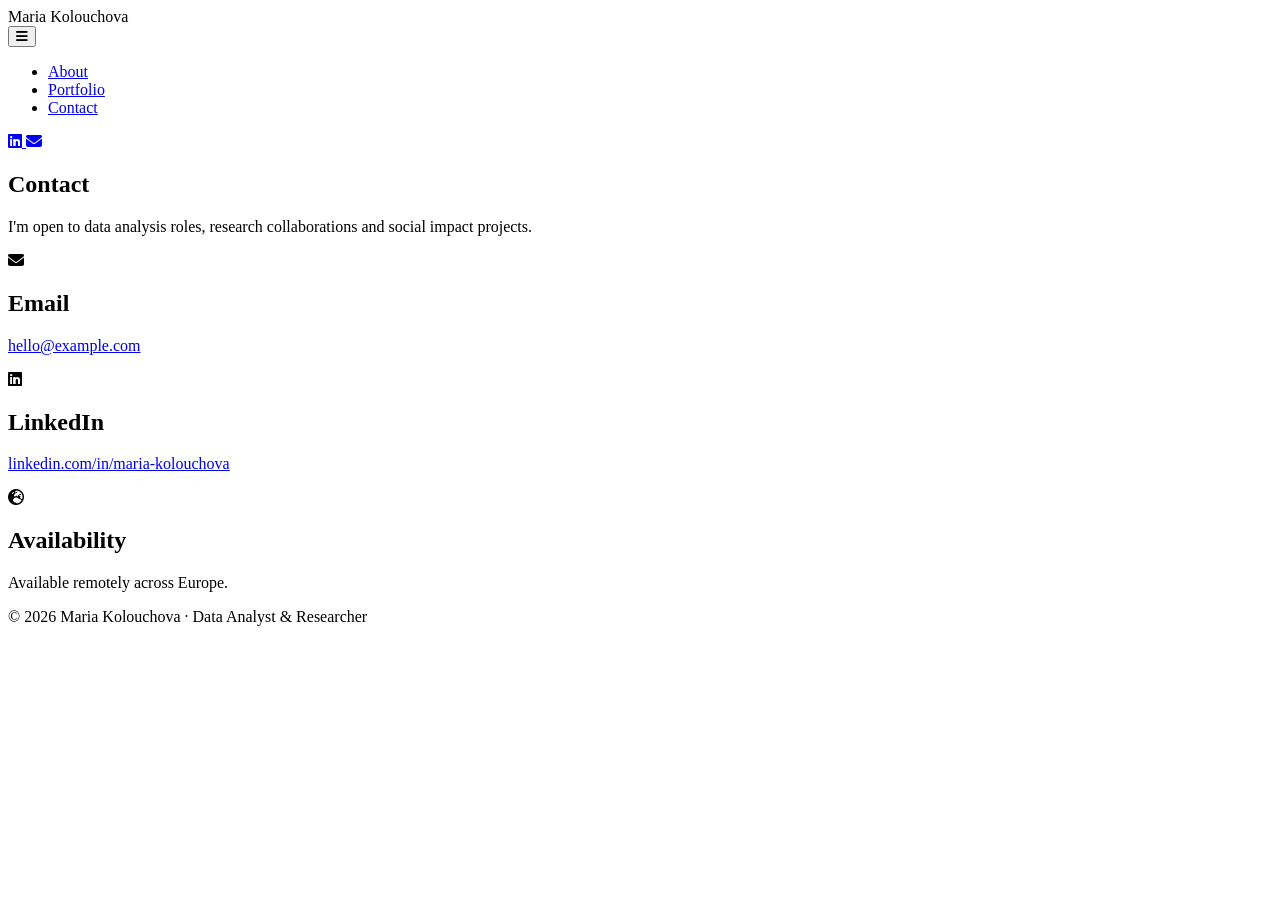
==== contact.html @ 509f7db3 "Add contact.html for user contact information" ====
<!DOCTYPE html>
<html lang="en">
<head>
  <meta charset="UTF-8" />
  <title>Contact · Maria Kolouchova</title>
  <meta name="viewport" content="width=device-width, initial-scale=1.0" />
  <link rel="stylesheet" href="css/style.css" />
  <link
    rel="stylesheet"
    href="https://cdnjs.cloudflare.com/ajax/libs/font-awesome/6.5.1/css/all.min.css"
    crossorigin="anonymous"
    referrerpolicy="no-referrer"
  />
</head>
<body>
  <header class="site-header">
    <div class="logo">Maria Kolouchova</div>
    <nav class="nav">
      <button class="nav-toggle" aria-label="Toggle navigation">
        <i class="fas fa-bars"></i>
      </button>
      <ul class="nav-links">
        <li><a href="index.html">About</a></li>
        <li><a href="portfolio.html">Portfolio</a></li>
        <li><a href="contact.html" class="active">Contact</a></li>
      </ul>
      <div class="nav-icons">
        <a href="https://www.linkedin.com/in/maria-kolouchova" target="_blank" aria-label="LinkedIn">
          <i class="fab fa-linkedin"></i>
        </a>
        <a href="mailto:hello@example.com" aria-label="Email">
          <i class="fas fa-envelope"></i>
        </a>
      </div>
    </nav>
  </header>

  <main class="page page-contact">
    <section class="contact-header">
      <h1>Contact</h1>
      <p>
        I'm open to data analysis roles, research collaborations and social impact projects.
      </p>
    </section>

    <section class="contact-grid">
      <div class="contact-card">
        <div class="contact-icon">
          <i class="fas fa-envelope"></i>
        </div>
        <div class="contact-content">
          <h2>Email</h2>
          <p><a href="mailto:hello@example.com">hello@example.com</a></p>
        </div>
      </div>

      <div class="contact-card">
        <div class="contact-icon">
          <i class="fab fa-linkedin"></i>
        </div>
        <div class="contact-content">
          <h2>LinkedIn</h2>
          <p>
            <a href="https://www.linkedin.com/in/maria-kolouchova" target="_blank">
              linkedin.com/in/maria-kolouchova
            </a>
          </p>
        </div>
      </div>

      <div class="contact-card">
        <div class="contact-icon">
          <i class="fas fa-globe-europe"></i>
        </div>
        <div class="contact-content">
          <h2>Availability</h2>
          <p>Available remotely across Europe.</p>
        </div>
      </div>
    </section>
  </main>

  <footer class="site-footer">
    &copy; 2026 Maria Kolouchova · Data Analyst &amp; Researcher
  </footer>

  <script src="js/modal.js"></script>
</body>
</html>
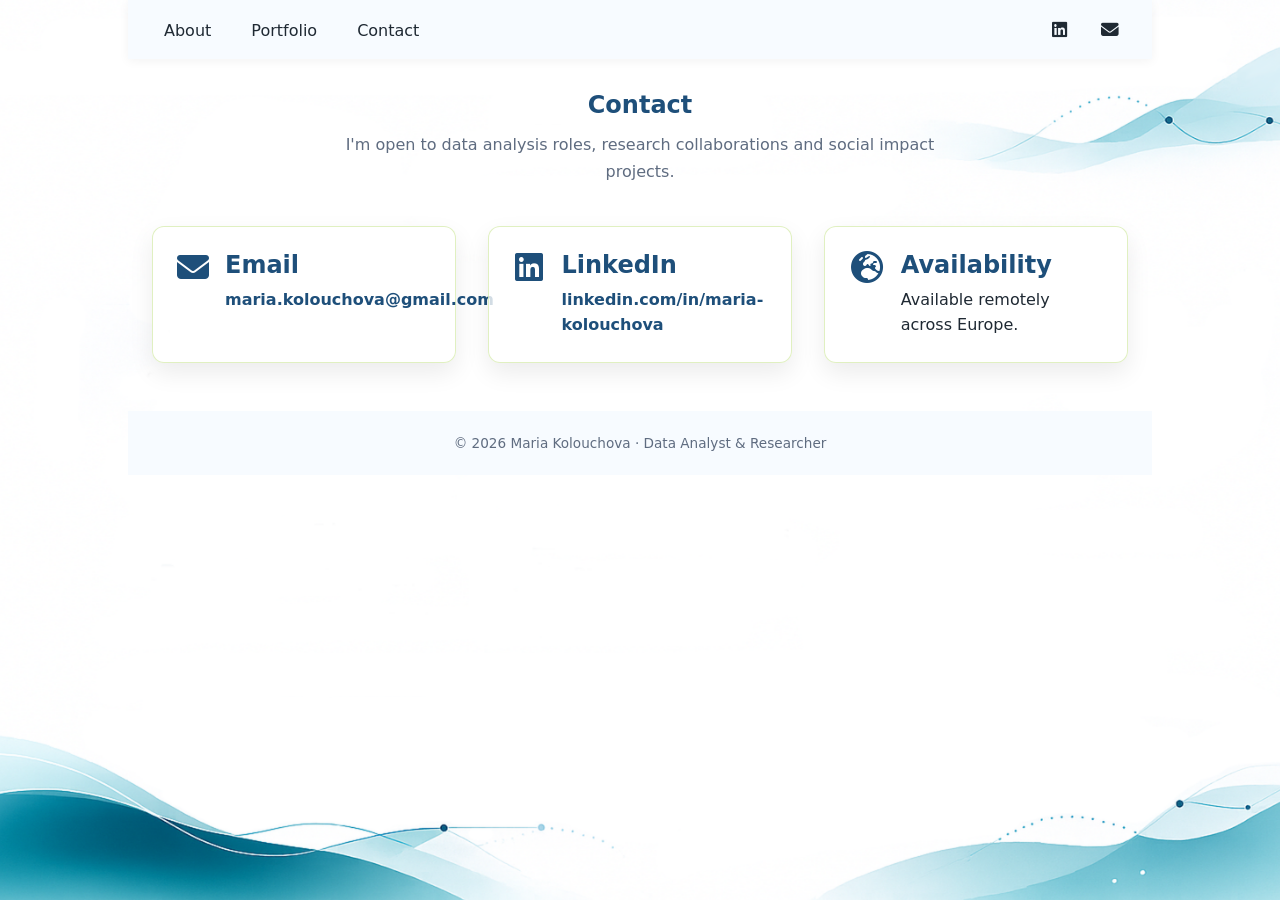
==== commit 66a0c9a0: "information added" ====
--- a/contact.html
+++ b/contact.html
@@ -14,25 +14,26 @@
 </head>
 <body>
   <header class="site-header">
-    <div class="logo">Maria Kolouchova</div>
-    <nav class="nav">
+    <div class="nav">
       <button class="nav-toggle" aria-label="Toggle navigation">
         <i class="fas fa-bars"></i>
       </button>
+
       <ul class="nav-links">
         <li><a href="index.html">About</a></li>
         <li><a href="portfolio.html">Portfolio</a></li>
         <li><a href="contact.html" class="active">Contact</a></li>
       </ul>
+
       <div class="nav-icons">
         <a href="https://www.linkedin.com/in/maria-kolouchova" target="_blank" aria-label="LinkedIn">
           <i class="fab fa-linkedin"></i>
         </a>
-        <a href="mailto:hello@example.com" aria-label="Email">
+        <a href="mailto:maria.kolouchova@gmail.com" aria-label="Email">
           <i class="fas fa-envelope"></i>
         </a>
       </div>
-    </nav>
+    </div>
   </header>
 
   <main class="page page-contact">
@@ -50,7 +51,7 @@
         </div>
         <div class="contact-content">
           <h2>Email</h2>
-          <p><a href="mailto:hello@example.com">hello@example.com</a></p>
+          <p><a href="mailto:maria.kolouchova@gmail.com">maria.kolouchova@gmail.com</a></p>
         </div>
       </div>
 
--- a/css/style.css
+++ b/css/style.css
@@ -0,0 +1,623 @@
+:root {
+  --bg-teal: #4bb8c8;
+  --bg-blue: #7ec9e8;
+  --bg-light: #f7fbff;
+  --bg-deep: #1e4f7a;
+  --text-main: #1f2933;
+  --text-muted: #5f6c80;
+  --white: #ffffff;
+  --shadow-soft: 0 10px 25px rgba(0, 0, 0, 0.08);
+  --radius: 12px;
+  --page-width: min(80vw, 1100px);
+}
+
+/* Global reset */
+*,
+*::before,
+*::after {
+  box-sizing: border-box;
+}
+
+body {
+  width: var(--page-width);
+  max-width: var(--page-width);
+  margin: 0 auto;
+  font-family: system-ui, -apple-system, BlinkMacSystemFont, "Segoe UI", sans-serif;
+  color: var(--text-main);
+  background: var(--bg-light);
+  min-height: 100vh;
+}
+
+/* Background waves */
+body {
+  background-image: url("../assets/img/background-waves.png");
+  background-size: cover;
+  background-position: center;
+  background-repeat: no-repeat;
+}
+
+/* Header */
+.site-header {
+  position: sticky;
+  top: 0;
+  backdrop-filter: blur(10px);
+  background: rgba(247, 251, 255, 0.9);
+  box-shadow: 0 2px 10px rgba(0, 0, 0, 0.05);
+  width: var(--page-width);
+  margin: 0 auto;
+}
+
+.site-header .logo {
+  padding: 0.5rem 1.5rem;
+  font-weight: 600;
+  color: var(--bg-deep);
+}
+
+.nav {
+  display: flex;
+  align-items: center;
+  justify-content: space-between;
+  gap: 1.25rem;
+  padding: 0.75rem 1.5rem;
+  flex-wrap: wrap;
+  width: 100%;
+  margin: 0 auto;
+}
+
+.nav-links,
+.nav-icons {
+  list-style: none;
+  display: flex;
+  align-items: center;
+  gap: 1rem;
+  margin: 0;
+  padding: 0;
+}
+
+.nav-links a,
+.nav-icons a {
+  text-decoration: none;
+  color: var(--text-main);
+  font-weight: 500;
+  transition: background 0.2s, color 0.2s;
+}
+
+.nav-links a {
+  padding: 0.35rem 0.75rem;
+  border-radius: 999px;
+}
+
+.nav-links a:hover,
+.nav-icons a:hover {
+  background: rgba(126, 201, 232, 0.2);
+  color: var(--bg-deep);
+}
+
+
+.nav-icons a {
+  display: inline-flex;
+  align-items: center;
+  justify-content: center;
+  width: 2.2rem;
+  height: 2.2rem;
+  border-radius: 50%;
+  font-size: 1.1rem;
+}
+
+.nav-toggle {
+  display: none;
+  background: none;
+  border: none;
+  color: var(--bg-deep);
+  font-size: 1.4rem;
+}
+
+/* Page layout */
+.page {
+  max-width: 1100px;
+  margin: 2rem auto 3rem;
+  padding: 0 1.5rem;
+}
+
+/* HERO SECTION */
+.hero {
+  position: relative;
+}
+
+.hero-top {
+  display: grid;
+  grid-template-columns: minmax(0, 1fr) minmax(0, 1.3fr);
+  gap: 2rem;
+  align-items: center;
+  justify-content: center;
+}
+
+.hero-top::after {
+  content: "";
+  display: block;
+  grid-column: 1 / -1;
+  width: 100%;
+  height: 2px;
+  margin: 0 auto;
+  background: linear-gradient(
+    to right,
+    transparent,
+    var(--bg-deep),
+    transparent
+  );
+}
+
+.hero-photo {
+  display: flex;
+  justify-content: right;
+}
+
+/* Circular photo frame */
+.photo-frame {
+  width: 100%;
+  max-width: 160px;
+  aspect-ratio: 1 / 1;
+  border-radius: 50%;
+  padding: 12px;
+  background: rgba(255, 255, 255, 0.7);
+  box-shadow: var(--shadow-soft);
+  display: flex;
+  align-items: center;
+  justify-content: center;
+  border: 1px solid rgb(154,205,50);
+}
+
+.photo-frame img {
+  width: 100%;
+  height: 100%;
+  border-radius: 50%;
+  object-fit: cover;
+}
+
+.hero-text {
+  text-align: left;
+  line-height: 1.7;
+}
+.hero-text-inner {
+  text-align: center;
+  max-width: 350px; /* voliteľné, ale odporúčam */
+}
+
+.hero-text h1 {
+  margin-top: 0;
+  margin-bottom: 0.75rem;
+  color: var(--bg-deep);
+}
+
+.hero-intro {
+  font-size: 1.4rem; /* väčšie ako subtitle, menšie ako h2 */
+  font-weight: 600;
+  margin: 0 0 0.75rem;
+}
+
+.hero-subtitle {
+  font-size: 1.05rem;
+  color: rgb(255,140,0);
+  margin-top: -0.8rem;
+}
+
+.highlight {
+  color: var(--bg-deep);
+  font-weight: 750;
+}
+
+.hero-bottom {
+  max-width: 800px;
+  margin: 0 auto;
+  text-align: center;
+  line-height: 1.8;
+}
+
+
+/* ABOUT 3 COLUMNS */
+.about-columns {
+  display: grid;
+  grid-template-columns: repeat(3, minmax(0, 1fr));
+  gap: 2rem;
+  margin-bottom: 3rem;
+  margin-top: 3rem;
+  text-align: center;
+}
+
+.about-col {
+  display: flex;
+  flex-direction: column;
+  align-items: center;
+  justify-content: flex-start;
+}
+
+.about-col h2,
+.about-col ul {
+  width: min(100%, 220px);
+}
+
+.about-col h2 {
+  margin-top: 0;
+  margin-bottom: 0.75rem;
+  color: var(--bg-deep);
+  text-align: left;
+}
+
+.about-col ul {
+  margin: 0;
+  padding-left: 0;
+  line-height: 1.6;
+  list-style: none;
+  text-align: left;
+}
+
+/* SKILLS SECTION */
+.skills-section {
+  margin-bottom: 3rem;
+  margin-top: 3rem;
+}
+
+.skills-section h2 {
+  margin-bottom: 1.5rem;
+  color: var(--bg-deep);
+  text-align: center;
+}
+
+.skills-grid {
+  display: grid;
+  grid-template-columns: repeat(auto-fit, minmax(100px, 1fr));
+  gap: 2rem;
+}
+
+.skill-item {
+  display: flex;
+  flex-direction: column;
+  align-items: center;
+  justify-content: flex-start;
+  text-align: center;
+  gap: 0.5rem;
+}
+
+.skill-item img {
+  width: 45px;
+  height: 45px;
+  object-fit: contain;
+  display: block;
+}
+
+.skill-item span {
+  display: block;
+  font-size: 0.95rem;
+  font-weight: 500;
+}
+
+/* CERTIFICATES */
+.certificates-section {
+  background: var(--card-bg);
+  border-radius: var(--radius);
+  box-shadow: var(--shadow-soft);
+  padding-bottom: 1.5rem;
+}
+
+.certificates-section h2 {
+  text-align: center;
+  color: var(--bg-deep);
+  padding-top: 1.5rem;
+  padding-bottom: 0.5rem;
+}
+
+.cert-grid {
+  display: grid;
+  grid-template-columns: repeat(3, minmax(0, 1fr));
+  gap: 1rem;
+}
+
+.cert-item {
+  display: flex;
+  flex-direction: column;
+  align-items: center;
+  justify-content: flex-start;
+  text-align: center;
+  gap: 0.6rem;
+  height: auto;
+  overflow: visible;
+}
+
+.cert-item img {
+  display: block;
+  height: 18vh;
+  width: auto;
+  max-width: 100%;
+  object-fit: cover;
+  transition: transform 0.25s ease, box-shadow 0.25s ease;
+  cursor: pointer;
+}
+
+.cert-item:hover img {
+  transform: scale(1.06);
+  box-shadow: 0 10px 18px rgba(30, 79, 122, 0.15);
+}
+
+.cert-item p,
+.cert-item span,
+.cert-item a {
+  margin: 0;
+}
+
+.badge-link {
+  display: block;
+  margin-top: 0.5rem;
+  font-size: 0.9rem;
+  color: var(--text-main);
+  text-decoration: none;
+  cursor: pointer;
+  transition: color 0.2s;
+}
+
+.badge-link:hover {
+  color: var(--bg-deep);
+}
+
+/* Round badge borders */
+.cert-item img[src*="IBM-small"],
+.cert-item img[src*="pcap-small"] {
+  border-radius: 50%;
+  padding: 6px;
+  background: rgba(255, 255, 255, 0.6);
+}
+
+/* FOOTER */
+.site-footer {
+  text-align: center;
+  padding: 1.5rem;
+  font-size: 0.85rem;
+  color: var(--text-muted);
+  background: rgba(247, 251, 255, 0.9);
+  width: var(--page-width);
+  margin: 0 auto;
+}
+
+/* MODALS */
+.modal {
+  position: fixed;
+  inset: 0;
+  background: rgba(0, 0, 0, 0.55);
+  display: none;
+  align-items: center;
+  justify-content: center;
+  z-index: 2000;
+}
+
+.modal.open {
+  display: flex;
+}
+
+.modal-content {
+  position: relative;
+  max-width: 90vw;
+  max-height: 90vh;
+  background: var(--white);
+  border-radius: var(--radius);
+  padding: 1rem;
+  box-shadow: var(--shadow-soft);
+  display: flex;
+  align-items: center;
+  justify-content: center;
+}
+
+.modal-content img {
+  max-width: 100%;
+  max-height: 90vh;
+  width: auto;
+  height: auto;
+  object-fit: contain;
+  border-radius: 8px;
+}
+
+.modal-close {
+  position: absolute;
+  top: 0.5rem;
+  right: 0.5rem;
+  background: none;
+  border: none;
+  font-size: 1.2rem;
+  color: var(--bg-deep);
+  cursor: pointer;
+}
+
+/* RESPONSIVE */
+@media (max-width: 900px) {
+  .hero {
+    grid-template-columns: 1fr;
+    text-align: center;
+  }
+
+  .photo-frame {
+    margin: 0 auto;
+  }
+
+  .about-columns {
+    grid-template-columns: 1fr;
+  }
+
+  .skills-grid {
+    grid-template-columns: repeat(3, minmax(0, 1fr));
+  }
+
+  .cert-grid {
+    grid-template-columns: repeat(2, minmax(0, 1fr));
+  }
+}
+
+@media (max-width: 640px) {
+  .nav-toggle {
+    display: inline-block;
+  }
+
+  .nav-links {
+    position: absolute;
+    top: 100%;
+    right: 1.5rem;
+    background: rgba(247, 251, 255, 0.95);
+    flex-direction: column;
+    padding: 0.75rem;
+    border-radius: var(--radius);
+    box-shadow: var(--shadow-soft);
+    display: none;
+  }
+
+  .nav-links.nav-open {
+    display: flex;
+  }
+
+  .skills-grid {
+    grid-template-columns: repeat(2, minmax(0, 1fr));
+  }
+
+  .cert-grid {
+    grid-template-columns: 1fr;
+  }
+}
+.page-portfolio .content-wrapper {
+  max-width: 1000px;
+  margin: 0 auto;
+  padding: 2rem 1rem;
+}
+.portfolio-grid {
+  display: grid;
+  grid-template-columns: repeat(auto-fit, minmax(280px, 1fr));
+  gap: 2rem;
+  margin-top: 2rem;
+}
+.project-card {
+  background: rgba(255,255,255,0.8);
+  padding: 1.5rem;
+  border-radius: 12px;
+  box-shadow: var(--shadow-soft);
+  border: 1px solid rgba(154,205,50,0.3);
+}
+.portfolio-header h1 {
+  text-align: center;
+  margin-bottom: 2rem;
+  color: var(--bg-deep);
+}
+.project-meta {
+  margin-bottom: 1rem;
+}
+
+.project-category {
+  font-size: 0.9rem;
+  font-weight: 600;
+  color: rgb(255,140,0);
+}
+.project-actions {
+  margin-top: 1.5rem;
+  display: flex;
+  gap: 1rem;
+  flex-wrap: wrap;
+}
+
+.btn {
+  padding: 0.6rem 1rem;
+  border-radius: 8px;
+  text-decoration: none;
+  font-weight: 600;
+}
+
+.btn-primary {
+  background: var(--bg-deep);
+  color: white;
+}
+
+.btn-secondary {
+  background: rgba(154,205,50,0.2);
+  color: var(--bg-deep);
+}
+
+/* CONTACT PAGE — isolated styling */
+.page-contact .content-wrapper {
+  max-width: var(--page-width);
+  margin: 0 auto;
+  padding: 2rem 1.5rem;
+}
+
+/* Header section */
+.page-contact .contact-header {
+  text-align: center;
+  margin-bottom: 2.5rem;
+}
+
+.page-contact .contact-header h1 {
+  color: var(--bg-deep);
+  margin-bottom: 0.75rem;
+}
+
+.page-contact .contact-header p {
+  max-width: 600px;
+  margin: 0 auto;
+  line-height: 1.7;
+  color: var(--text-muted);
+}
+
+/* Contact grid */
+.page-contact .contact-grid {
+  display: grid;
+  grid-template-columns: repeat(auto-fit, minmax(260px, 1fr));
+  gap: 2rem;
+}
+
+/* Contact cards */
+.page-contact .contact-card {
+  background: rgba(255,255,255,0.8);
+  padding: 1.5rem;
+  border-radius: var(--radius);
+  box-shadow: var(--shadow-soft);
+  border: 1px solid rgba(154,205,50,0.3);
+  display: flex;
+  align-items: flex-start;
+  gap: 1rem;
+}
+
+/* Icon styling */
+.page-contact .contact-icon {
+  font-size: 2rem;
+  color: var(--bg-deep);
+  display: flex;
+  align-items: center;
+  justify-content: center;
+  width: 48px;
+}
+
+/* Text content */
+.page-contact .contact-content h2 {
+  margin: 0 0 0.5rem;
+  color: var(--bg-deep);
+}
+
+.page-contact .contact-content p {
+  margin: 0;
+  line-height: 1.6;
+}
+
+.page-contact .contact-content a {
+  color: var(--bg-deep);
+  text-decoration: none;
+  font-weight: 600;
+}
+
+.page-contact .contact-content a:hover {
+  text-decoration: underline;
+}
+
+/* Responsive */
+@media (max-width: 640px) {
+  .page-contact .contact-card {
+    flex-direction: column;
+    text-align: center;
+    align-items: center;
+  }
+
+  .page-contact .contact-icon {
+    margin-bottom: 0.5rem;
+  }
+}
